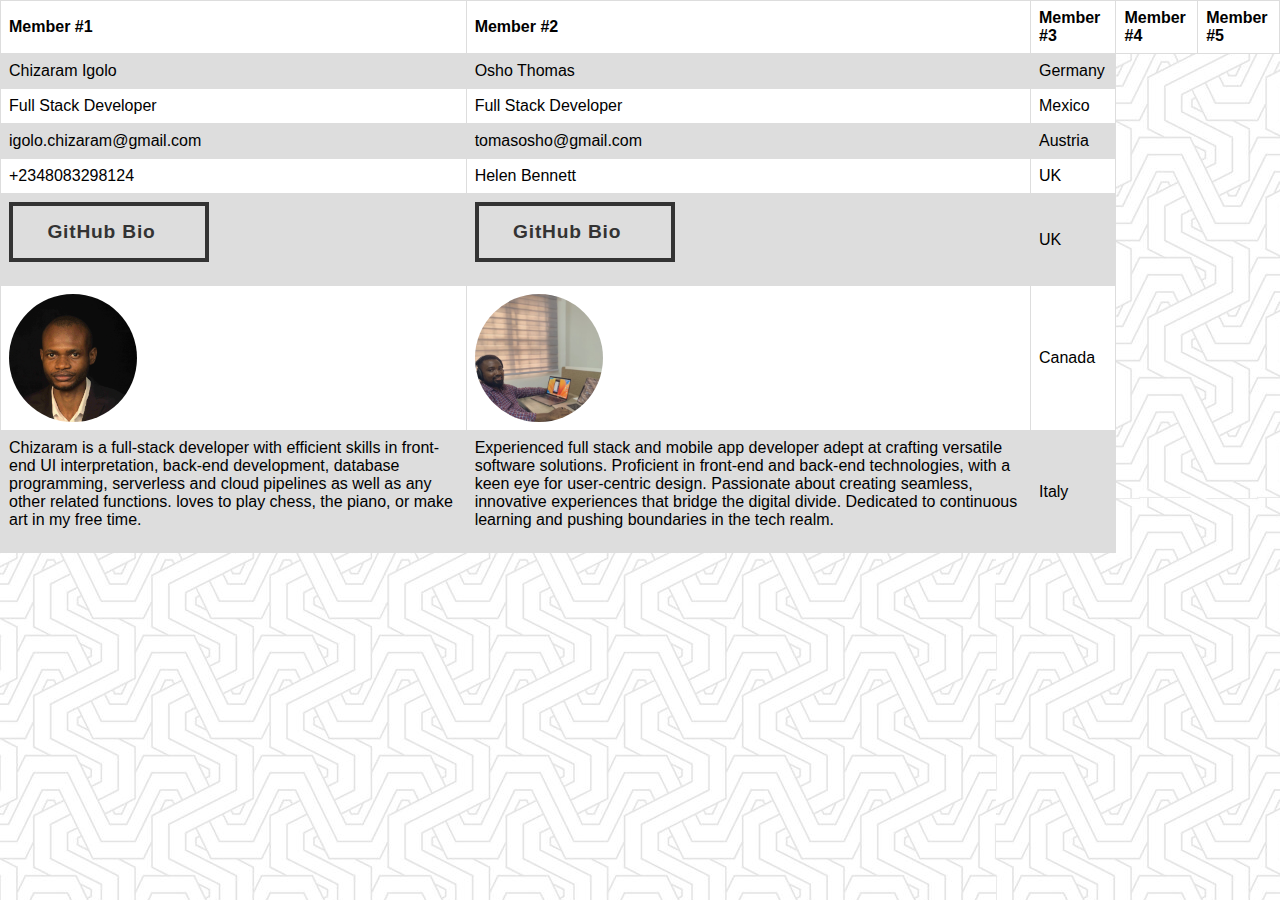
==== responsive-table/index.html @ d3e7b122 "✨ "First commit"" ====
<!DOCTYPE html>
<html lang="en">
  <head>
    <meta charset="UTF-8" />
    <meta name="viewport" content="width=device-width, initial-scale=1.0" />
    <title>Document</title>
    <link rel="stylesheet" href="style.css" />
  </head>
  <body>
    <!-- <div class="flex-parent">
      <div class="flex-container">
        <div>
          <h1>Chizaram Igolo</h1>
          <h2>Full Stack Developer</h2>
          <p>igolo.chizaram@gmail.com</p>
          <p>+2348083298124</p>
          <p>
            <a
              href="https://bio-page-eight.vercel.app/"
              target="_blank"
              rel="noopener noreferrer"
              class="btn draw-border"
            >
              GitHub Bio</a
            >
          </p>
          <div class="profile-pic-div">
            <img src="./images/profile-pic.jpg" alt="" width="128px" />
          </div>
          <br />

          <div>
            <p>
              Chizaram is a full-stack developer with efficient skills in
              front-end UI interpretation, back-end development, database
              programming, serverless and cloud pipelines as well as any other
              related functions. loves to play chess, the piano, or make art in
              my free time.
            </p>
          </div>
        </div>
      </div>
      <div class="flex-container">
        <div>
          <h1>Chizaram Igolo</h1>
          <h2>Full Stack Developer</h2>
          <p>igolo.chizaram@gmail.com</p>
          <p>+2348083298124</p>
          <p>
            <a
              href="https://bio-page-eight.vercel.app/"
              target="_blank"
              rel="noopener noreferrer"
              class="btn draw-border"
            >
              GitHub Bio</a
            >
          </p>
          <div class="profile-pic-div">
            <img src="./images/profile-pic.jpg" alt="" width="128px" />
          </div>
          <br />

          <div>
            <p>
              Chizaram is a full-stack developer with efficient skills in
              front-end UI interpretation, back-end development, database
              programming, serverless and cloud pipelines as well as any other
              related functions. loves to play chess, the piano, or make art in
              my free time.
            </p>
          </div>
        </div>
      </div>
      <div class="flex-container">
        <div>
          <h1>Chizaram Igolo</h1>
          <h2>Full Stack Developer</h2>
          <p>igolo.chizaram@gmail.com</p>
          <p>+2348083298124</p>
          <p>
            <a
              href="https://bio-page-eight.vercel.app/"
              target="_blank"
              rel="noopener noreferrer"
              class="btn draw-border"
            >
              GitHub Bio</a
            >
          </p>
          <div class="profile-pic-div">
            <img src="./images/profile-pic.jpg" alt="" width="128px" />
          </div>
          <br />

          <div>
            <p>
              Chizaram is a full-stack developer with efficient skills in
              front-end UI interpretation, back-end development, database
              programming, serverless and cloud pipelines as well as any other
              related functions. loves to play chess, the piano, or make art in
              my free time.
            </p>
          </div>
        </div>
      </div>
      <div class="flex-container">
        <div>
          <h1>Chizaram Igolo</h1>
          <h2>Full Stack Developer</h2>
          <p>igolo.chizaram@gmail.com</p>
          <p>+2348083298124</p>
          <p>
            <a
              href="https://bio-page-eight.vercel.app/"
              target="_blank"
              rel="noopener noreferrer"
              class="btn draw-border"
            >
              GitHub Bio</a
            >
          </p>
          <div class="profile-pic-div">
            <img src="./images/profile-pic.jpg" alt="" width="128px" />
          </div>
          <br />

          <div>
            <p>
              Chizaram is a full-stack developer with efficient skills in
              front-end UI interpretation, back-end development, database
              programming, serverless and cloud pipelines as well as any other
              related functions. loves to play chess, the piano, or make art in
              my free time.
            </p>
          </div>
        </div>
      </div>
      <div class="flex-container">
        <div>
          <h1>Chizaram Igolo</h1>
          <h2>Full Stack Developer</h2>
          <p>igolo.chizaram@gmail.com</p>
          <p>+2348083298124</p>
          <p>
            <a
              href="https://bio-page-eight.vercel.app/"
              target="_blank"
              rel="noopener noreferrer"
              class="btn draw-border"
            >
              GitHub Bio</a
            >
          </p>
          <div class="profile-pic-div">
            <img src="./images/profile-pic.jpg" alt="" width="128px" />
          </div>
          <br />

          <div>
            <p>
              Chizaram is a full-stack developer with efficient skills in
              front-end UI interpretation, back-end development, database
              programming, serverless and cloud pipelines as well as any other
              related functions. loves to play chess, the piano, or make art in
              my free time.
            </p>
          </div>
        </div>
      </div>
    </div> -->

    <table>
      <tr>
        <th>Member #1</th>
        <th>Member #2</th>
        <th>Member #3</th>
        <th>Member #4</th>
        <th>Member #5</th>
      </tr>
      <tr>
        <td>Chizaram Igolo</td>
        <td>Osho Thomas</td>
        <td>Germany</td>
      </tr>
      <tr>
        <td>Full Stack Developer</td>
        <td>Full Stack Developer</td>
        <td>Mexico</td>
      </tr>
      <tr>
        <td>igolo.chizaram@gmail.com</td>
        <td>tomasosho@gmail.com</td>
        <td>Austria</td>
      </tr>
      <tr>
        <td>+2348083298124</td>
        <td>Helen Bennett</td>
        <td>UK</td>
      </tr>
      <tr>
        <td>
          <p>
            <a
              href="https://bio-page-eight.vercel.app/"
              target="_blank"
              rel="noopener noreferrer"
              class="btn draw-border"
            >
              GitHub Bio</a
            >
          </p>
        </td>
        <td>
          <p>
            <a
              href="https://thomasosho.github.io/AfriEd/"
              target="_blank"
              rel="noopener noreferrer"
              class="btn draw-border"
            >
              GitHub Bio</a
            >
          </p>
        </td>
        <td>UK</td>
      </tr>
      <tr>
        <td>
          <div class="profile-pic-div-1"></div>
        </td>
        <td>
          <div class="profile-pic-div-2"></div>
        </td>
        <td>Canada</td>
      </tr>

      <tr>
        <td>
          <p>
            Chizaram is a full-stack developer with efficient skills in
            front-end UI interpretation, back-end development, database
            programming, serverless and cloud pipelines as well as any other
            related functions. loves to play chess, the piano, or make art in my
            free time.
          </p>
        </td>
        <td>
          <p>
            Experienced full stack and mobile app developer adept at crafting
            versatile software solutions. Proficient in front-end and back-end
            technologies, with a keen eye for user-centric design. Passionate
            about creating seamless, innovative experiences that bridge the
            digital divide. Dedicated to continuous learning and pushing
            boundaries in the tech realm.
          </p>
        </td>
        <td>Italy</td>
      </tr>
    </table>
  </body>
</html>
---- responsive-table/style.css ----
* {
  box-sizing: border-box;
  margin: 0;
  padding: 0;
}

html {
  width: 100vw;
}

body {
  width: 100%;
  font-size: 100%;
  font-family: "Lucida Sans", "Lucida Sans Regular", "Lucida Grande",
    "Lucida Sans Unicode", Geneva, Verdana, sans-serif;
  background-image: url("./images/bg.jpg");
  background-repeat: repeat;
  overflow-x: hidden;
}

.flex-parent {
  display: flex;
  flex-direction: row;
  flex-wrap: wrap;
  padding: 0 20px;
  column-gap: 20px;
}

.flex-container {
  display: flex;
  flex-direction: column;
  width: 33.3333%;
  width: calc(100% * (1 / 3) - 20px - 1px);
  align-items: center;
  padding-top: 30px;
}

/* Extra small devices (phones, 600px and down) */
@media (max-width: 480px) {
  .flex-container > div {
    /* width: 200px; */
  }
}

@media only screen and (min-width: 600px) {
  .flex-container > div {
    /* width: 80%; */
  }
}

@media only screen and (min-width: 768px) {
  .flex-container > div {
    /* width: 60%; */
  }
}

@media only screen and (min-width: 992px) {
  .flex-container > div {
    /* width: 50%; */
  }
}

.flex-container > div {
  background-color: #f1f1f1;
  padding-top: 20px;
  padding-bottom: 20px;
  margin-top: 0px;
  margin-bottom: 0px;
  text-align: center;
}

.flex-container > div:nth-child(1) {
  padding-top: 30px;
  padding-left: 30px;
  padding-right: 30px;
}

.flex-container > div:nth-child(2) {
  padding-top: 10px;
}

h1,
h2 {
  margin-bottom: 15px;
}

p {
  font-size: 1em;
  margin-bottom: 15px;
}

.profile-pic-div {
  margin-bottom: 10px;
}

.profile-pic-div img {
  border-radius: 50%;
}

.links-div {
  display: flex;
  flex-direction: column;
  row-gap: 8px;
}

.socials-div {
  display: flex;
  flex-direction: row;
  justify-content: center;
  column-gap: 8px;
}

.socials-div div {
  width: 30%;
}

.socials-div div a img {
  width: 48px;
}

.socials-div div a:hover img {
  width: 54px;
  transition: all 0.2s;
}

.draw-border {
  box-shadow: inset 0 0 0 4px #333;
  color: #333;
  transition: color 0.25s 0.0833333333s;
  position: relative;
}

.draw-border::before,
.draw-border::after {
  border: 0 solid transparent;
  box-sizing: border-box;
  content: "";
  pointer-events: none;
  position: absolute;
  width: 0;
  height: 0;
  bottom: 0;
  right: 0;
}

.draw-border::before {
  border-bottom-width: 4px;
  border-left-width: 4px;
}

.draw-border::after {
  border-top-width: 4px;
  border-right-width: 4px;
}

.draw-border:hover {
  color: #ff4444;
}

.draw-border:hover::before,
.draw-border:hover::after {
  border-color: #ff4444;
  transition: border-color 0s, width 0.25s, height 0.25s;
  width: 100%;
  height: 100%;
}

.draw-border:hover::before {
  transition-delay: 0s, 0s, 0.25s;
}

.draw-border:hover::after {
  transition-delay: 0s, 0.25s, 0s;
}

.btn {
  display: inline-block;
  width: 200px;
  text-decoration: none;
  background: none;
  border: none;
  cursor: pointer;
  line-height: 1.5;
  font: 700 1.2rem "Roboto Slab", sans-serif;
  padding: 1em 2em;
  letter-spacing: 0.05rem;
}

.btn:focus {
  outline: 2px dotted #55d7dc;
}

table {
  font-family: arial, sans-serif;
  border-collapse: collapse;
  width: 100%;
}

td,
th {
  border: 1px solid #dddddd;
  text-align: left;
  padding: 8px;
}

tr:nth-child(even) {
  background-color: #dddddd;
}

tr:nth-child(odd) {
  background-color: #ffffff;
}

.profile-pic-div-1 {
  background-image: url("./images/team-members-pics/01.jpg");
  background-size: cover;
  background-repeat: no-repeat;
  border-radius: 50%;
  width: 128px;
  height: 128px;
}

.profile-pic-div-2 {
  background-image: url("./images/team-members-pics/02.jpg");
  background-size: cover;
  background-repeat: no-repeat;
  border-radius: 50%;
  width: 128px;
  height: 128px;
}
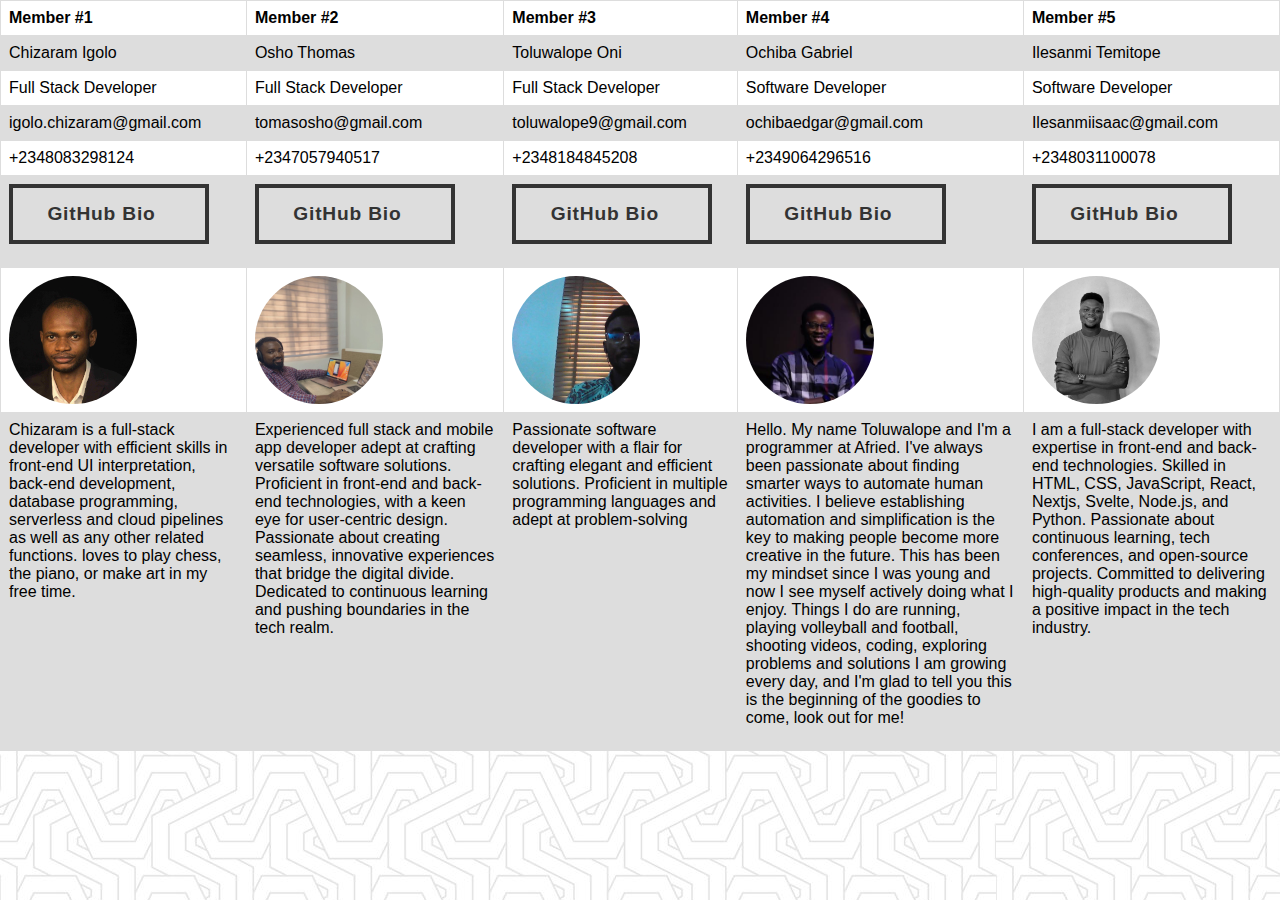
==== commit 0a5f142f: "📸 Add team members' pictures" ====
--- a/responsive-table/index.html
+++ b/responsive-table/index.html
@@ -181,22 +181,30 @@
       <tr>
         <td>Chizaram Igolo</td>
         <td>Osho Thomas</td>
-        <td>Germany</td>
+        <td>Toluwalope Oni</td>
+        <td>Ochiba Gabriel</td>
+        <td>Ilesanmi Temitope</td>
       </tr>
       <tr>
         <td>Full Stack Developer</td>
         <td>Full Stack Developer</td>
-        <td>Mexico</td>
+        <td>Full Stack Developer</td>
+        <td>Software Developer</td>
+        <td>Software Developer</td>
       </tr>
       <tr>
         <td>igolo.chizaram@gmail.com</td>
         <td>tomasosho@gmail.com</td>
-        <td>Austria</td>
+        <td>toluwalope9@gmail.com</td>
+        <td>ochibaedgar@gmail.com</td>
+        <td>Ilesanmiisaac@gmail.com</td>
       </tr>
       <tr>
         <td>+2348083298124</td>
-        <td>Helen Bennett</td>
-        <td>UK</td>
+        <td>+2347057940517</td>
+        <td>+2348184845208</td>
+        <td>+2349064296516</td>
+        <td>+2348031100078</td>
       </tr>
       <tr>
         <td>
@@ -223,7 +231,45 @@
             >
           </p>
         </td>
-        <td>UK</td>
+        <td>
+          <p>
+            <a
+              href="https://toluwanee.github.io/StackTrekProjects/"
+              target="_blank"
+              rel="noopener noreferrer"
+              class="btn draw-border"
+            >
+              GitHub Bio</a
+            >
+          </p>
+        </td>
+
+        <td>
+          <p>
+            <a
+              href="
+              https://gabbyedgar.github.io/StackTrek_Bio-page/"
+              target="_blank"
+              rel="noopener noreferrer"
+              class="btn draw-border"
+            >
+              GitHub Bio</a
+            >
+          </p>
+        </td>
+
+        <td>
+          <p>
+            <a
+              href="https://github.com/Blazskills"
+              target="_blank"
+              rel="noopener noreferrer"
+              class="btn draw-border"
+            >
+              GitHub Bio</a
+            >
+          </p>
+        </td>
       </tr>
       <tr>
         <td>
@@ -232,7 +278,15 @@
         <td>
           <div class="profile-pic-div-2"></div>
         </td>
-        <td>Canada</td>
+        <td>
+          <div class="profile-pic-div-3"></div>
+        </td>
+        <td>
+          <div class="profile-pic-div-4"></div>
+        </td>
+        <td>
+          <div class="profile-pic-div-5"></div>
+        </td>
       </tr>
 
       <tr>
@@ -255,7 +309,37 @@
             boundaries in the tech realm.
           </p>
         </td>
-        <td>Italy</td>
+        <td>
+          <p>
+            Passionate software developer with a flair for crafting elegant and
+            efficient solutions. Proficient in multiple programming languages
+            and adept at problem-solving
+          </p>
+        </td>
+        <td>
+          <p>
+            Hello. My name Toluwalope and I'm a programmer at Afried. I've
+            always been passionate about finding smarter ways to automate human
+            activities. I believe establishing automation and simplification is
+            the key to making people become more creative in the future. This
+            has been my mindset since I was young and now I see myself actively
+            doing what I enjoy. Things I do are running, playing volleyball and
+            football, shooting videos, coding, exploring problems and solutions
+            I am growing every day, and I'm glad to tell you this is the
+            beginning of the goodies to come, look out for me!
+          </p>
+        </td>
+
+        <td>
+          <p>
+            I am a full-stack developer with expertise in front-end and back-end
+            technologies. Skilled in HTML, CSS, JavaScript, React, Nextjs,
+            Svelte, Node.js, and Python. Passionate about continuous learning,
+            tech conferences, and open-source projects. Committed to delivering
+            high-quality products and making a positive impact in the tech
+            industry.
+          </p>
+        </td>
       </tr>
     </table>
   </body>
--- a/responsive-table/style.css
+++ b/responsive-table/style.css
@@ -211,6 +211,10 @@
   background-color: #ffffff;
 }
 
+td {
+  vertical-align: top;
+}
+
 .profile-pic-div-1 {
   background-image: url("./images/team-members-pics/01.jpg");
   background-size: cover;
@@ -228,3 +232,30 @@
   width: 128px;
   height: 128px;
 }
+
+.profile-pic-div-3 {
+  background-image: url("./images/team-members-pics/03.jpg");
+  background-size: cover;
+  background-repeat: no-repeat;
+  border-radius: 50%;
+  width: 128px;
+  height: 128px;
+}
+
+.profile-pic-div-4 {
+  background-image: url("./images/team-members-pics/04.jpg");
+  background-size: cover;
+  background-repeat: no-repeat;
+  border-radius: 50%;
+  width: 128px;
+  height: 128px;
+}
+
+.profile-pic-div-5 {
+  background-image: url("./images/team-members-pics/05.jpg");
+  background-size: cover;
+  background-repeat: no-repeat;
+  border-radius: 50%;
+  width: 128px;
+  height: 128px;
+}
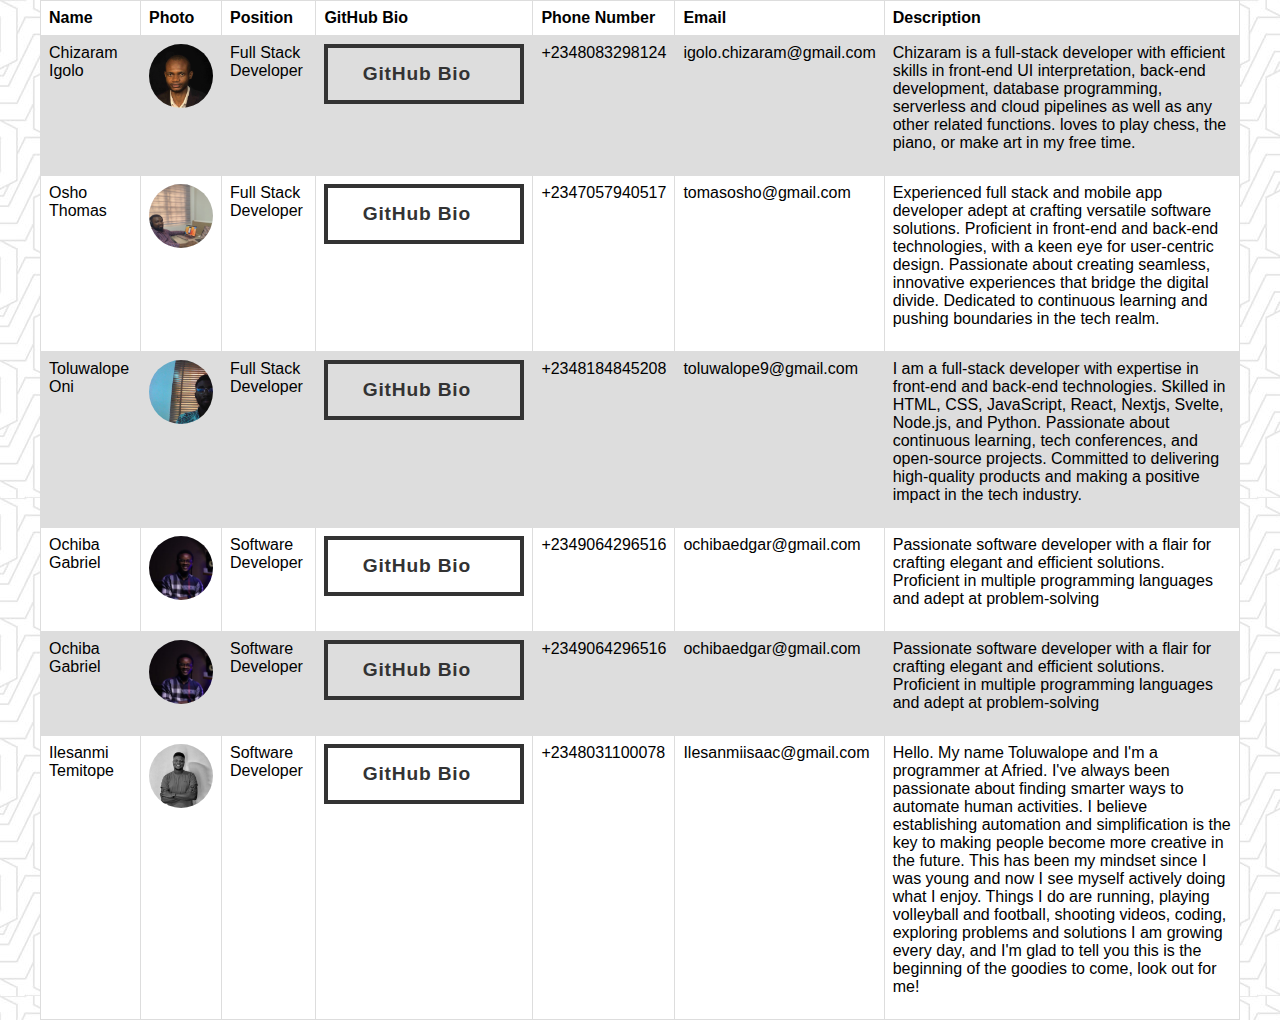
==== commit ef80071a: "Make table responsive" ====
--- a/responsive-table/index.html
+++ b/responsive-table/index.html
@@ -7,13 +7,23 @@
     <link rel="stylesheet" href="style.css" />
   </head>
   <body>
-    <!-- <div class="flex-parent">
-      <div class="flex-container">
-        <div>
-          <h1>Chizaram Igolo</h1>
-          <h2>Full Stack Developer</h2>
-          <p>igolo.chizaram@gmail.com</p>
-          <p>+2348083298124</p>
+    <table>
+      <tr>
+        <th>Name</th>
+        <th>Photo</th>
+        <th>Position</th>
+        <th>GitHub Bio</th>
+        <th>Phone Number</th>
+        <th>Email</th>
+        <th>Description</th>
+      </tr>
+      <tr>
+        <td>Chizaram Igolo</td>
+        <td>
+          <div class="profile-pic-div-1"></div>
+        </td>
+        <td>Full Stack Developer</td>
+        <td>
           <p>
             <a
               href="https://bio-page-eight.vercel.app/"
@@ -24,272 +34,9 @@
               GitHub Bio</a
             >
           </p>
-          <div class="profile-pic-div">
-            <img src="./images/profile-pic.jpg" alt="" width="128px" />
-          </div>
-          <br />
-
-          <div>
-            <p>
-              Chizaram is a full-stack developer with efficient skills in
-              front-end UI interpretation, back-end development, database
-              programming, serverless and cloud pipelines as well as any other
-              related functions. loves to play chess, the piano, or make art in
-              my free time.
-            </p>
-          </div>
-        </div>
-      </div>
-      <div class="flex-container">
-        <div>
-          <h1>Chizaram Igolo</h1>
-          <h2>Full Stack Developer</h2>
-          <p>igolo.chizaram@gmail.com</p>
-          <p>+2348083298124</p>
-          <p>
-            <a
-              href="https://bio-page-eight.vercel.app/"
-              target="_blank"
-              rel="noopener noreferrer"
-              class="btn draw-border"
-            >
-              GitHub Bio</a
-            >
-          </p>
-          <div class="profile-pic-div">
-            <img src="./images/profile-pic.jpg" alt="" width="128px" />
-          </div>
-          <br />
-
-          <div>
-            <p>
-              Chizaram is a full-stack developer with efficient skills in
-              front-end UI interpretation, back-end development, database
-              programming, serverless and cloud pipelines as well as any other
-              related functions. loves to play chess, the piano, or make art in
-              my free time.
-            </p>
-          </div>
-        </div>
-      </div>
-      <div class="flex-container">
-        <div>
-          <h1>Chizaram Igolo</h1>
-          <h2>Full Stack Developer</h2>
-          <p>igolo.chizaram@gmail.com</p>
-          <p>+2348083298124</p>
-          <p>
-            <a
-              href="https://bio-page-eight.vercel.app/"
-              target="_blank"
-              rel="noopener noreferrer"
-              class="btn draw-border"
-            >
-              GitHub Bio</a
-            >
-          </p>
-          <div class="profile-pic-div">
-            <img src="./images/profile-pic.jpg" alt="" width="128px" />
-          </div>
-          <br />
-
-          <div>
-            <p>
-              Chizaram is a full-stack developer with efficient skills in
-              front-end UI interpretation, back-end development, database
-              programming, serverless and cloud pipelines as well as any other
-              related functions. loves to play chess, the piano, or make art in
-              my free time.
-            </p>
-          </div>
-        </div>
-      </div>
-      <div class="flex-container">
-        <div>
-          <h1>Chizaram Igolo</h1>
-          <h2>Full Stack Developer</h2>
-          <p>igolo.chizaram@gmail.com</p>
-          <p>+2348083298124</p>
-          <p>
-            <a
-              href="https://bio-page-eight.vercel.app/"
-              target="_blank"
-              rel="noopener noreferrer"
-              class="btn draw-border"
-            >
-              GitHub Bio</a
-            >
-          </p>
-          <div class="profile-pic-div">
-            <img src="./images/profile-pic.jpg" alt="" width="128px" />
-          </div>
-          <br />
-
-          <div>
-            <p>
-              Chizaram is a full-stack developer with efficient skills in
-              front-end UI interpretation, back-end development, database
-              programming, serverless and cloud pipelines as well as any other
-              related functions. loves to play chess, the piano, or make art in
-              my free time.
-            </p>
-          </div>
-        </div>
-      </div>
-      <div class="flex-container">
-        <div>
-          <h1>Chizaram Igolo</h1>
-          <h2>Full Stack Developer</h2>
-          <p>igolo.chizaram@gmail.com</p>
-          <p>+2348083298124</p>
-          <p>
-            <a
-              href="https://bio-page-eight.vercel.app/"
-              target="_blank"
-              rel="noopener noreferrer"
-              class="btn draw-border"
-            >
-              GitHub Bio</a
-            >
-          </p>
-          <div class="profile-pic-div">
-            <img src="./images/profile-pic.jpg" alt="" width="128px" />
-          </div>
-          <br />
-
-          <div>
-            <p>
-              Chizaram is a full-stack developer with efficient skills in
-              front-end UI interpretation, back-end development, database
-              programming, serverless and cloud pipelines as well as any other
-              related functions. loves to play chess, the piano, or make art in
-              my free time.
-            </p>
-          </div>
-        </div>
-      </div>
-    </div> -->
-
-    <table>
-      <tr>
-        <th>Member #1</th>
-        <th>Member #2</th>
-        <th>Member #3</th>
-        <th>Member #4</th>
-        <th>Member #5</th>
-      </tr>
-      <tr>
-        <td>Chizaram Igolo</td>
-        <td>Osho Thomas</td>
-        <td>Toluwalope Oni</td>
-        <td>Ochiba Gabriel</td>
-        <td>Ilesanmi Temitope</td>
-      </tr>
-      <tr>
-        <td>Full Stack Developer</td>
-        <td>Full Stack Developer</td>
-        <td>Full Stack Developer</td>
-        <td>Software Developer</td>
-        <td>Software Developer</td>
-      </tr>
-      <tr>
+        </td>
+        <td>+2348083298124</td>
         <td>igolo.chizaram@gmail.com</td>
-        <td>tomasosho@gmail.com</td>
-        <td>toluwalope9@gmail.com</td>
-        <td>ochibaedgar@gmail.com</td>
-        <td>Ilesanmiisaac@gmail.com</td>
-      </tr>
-      <tr>
-        <td>+2348083298124</td>
-        <td>+2347057940517</td>
-        <td>+2348184845208</td>
-        <td>+2349064296516</td>
-        <td>+2348031100078</td>
-      </tr>
-      <tr>
-        <td>
-          <p>
-            <a
-              href="https://bio-page-eight.vercel.app/"
-              target="_blank"
-              rel="noopener noreferrer"
-              class="btn draw-border"
-            >
-              GitHub Bio</a
-            >
-          </p>
-        </td>
-        <td>
-          <p>
-            <a
-              href="https://thomasosho.github.io/AfriEd/"
-              target="_blank"
-              rel="noopener noreferrer"
-              class="btn draw-border"
-            >
-              GitHub Bio</a
-            >
-          </p>
-        </td>
-        <td>
-          <p>
-            <a
-              href="https://toluwanee.github.io/StackTrekProjects/"
-              target="_blank"
-              rel="noopener noreferrer"
-              class="btn draw-border"
-            >
-              GitHub Bio</a
-            >
-          </p>
-        </td>
-
-        <td>
-          <p>
-            <a
-              href="
-              https://gabbyedgar.github.io/StackTrek_Bio-page/"
-              target="_blank"
-              rel="noopener noreferrer"
-              class="btn draw-border"
-            >
-              GitHub Bio</a
-            >
-          </p>
-        </td>
-
-        <td>
-          <p>
-            <a
-              href="https://github.com/Blazskills"
-              target="_blank"
-              rel="noopener noreferrer"
-              class="btn draw-border"
-            >
-              GitHub Bio</a
-            >
-          </p>
-        </td>
-      </tr>
-      <tr>
-        <td>
-          <div class="profile-pic-div-1"></div>
-        </td>
-        <td>
-          <div class="profile-pic-div-2"></div>
-        </td>
-        <td>
-          <div class="profile-pic-div-3"></div>
-        </td>
-        <td>
-          <div class="profile-pic-div-4"></div>
-        </td>
-        <td>
-          <div class="profile-pic-div-5"></div>
-        </td>
-      </tr>
-
-      <tr>
         <td>
           <p>
             Chizaram is a full-stack developer with efficient skills in
@@ -299,6 +46,28 @@
             free time.
           </p>
         </td>
+      </tr>
+
+      <tr>
+        <td>Osho Thomas</td>
+        <td>
+          <div class="profile-pic-div-2"></div>
+        </td>
+        <td>Full Stack Developer</td>
+        <td>
+          <p>
+            <a
+              href="https://thomasosho.github.io/AfriEd/"
+              target="_blank"
+              rel="noopener noreferrer"
+              class="btn draw-border"
+            >
+              GitHub Bio</a
+            >
+          </p>
+        </td>
+        <td>+2347057940517</td>
+        <td>tomasosho@gmail.com</td>
         <td>
           <p>
             Experienced full stack and mobile app developer adept at crafting
@@ -309,6 +78,61 @@
             boundaries in the tech realm.
           </p>
         </td>
+      </tr>
+
+      <tr>
+        <td>Toluwalope Oni</td>
+        <td>
+          <div class="profile-pic-div-3"></div>
+        </td>
+        <td>Full Stack Developer</td>
+        <td>
+          <p>
+            <a
+              href="https://toluwanee.github.io/StackTrekProjects/"
+              target="_blank"
+              rel="noopener noreferrer"
+              class="btn draw-border"
+            >
+              GitHub Bio</a
+            >
+          </p>
+        </td>
+        <td>+2348184845208</td>
+        <td>toluwalope9@gmail.com</td>
+        <td>
+          <p>
+            I am a full-stack developer with expertise in front-end and back-end
+            technologies. Skilled in HTML, CSS, JavaScript, React, Nextjs,
+            Svelte, Node.js, and Python. Passionate about continuous learning,
+            tech conferences, and open-source projects. Committed to delivering
+            high-quality products and making a positive impact in the tech
+            industry.
+          </p>
+        </td>
+      </tr>
+
+      <tr>
+        <td>Ochiba Gabriel</td>
+        <td>
+          <div class="profile-pic-div-4"></div>
+        </td>
+        <td>Software Developer</td>
+        <td>
+          <p>
+            <a
+              href="
+              https://gabbyedgar.github.io/StackTrek_Bio-page/"
+              target="_blank"
+              rel="noopener noreferrer"
+              class="btn draw-border"
+            >
+              GitHub Bio</a
+            >
+          </p>
+        </td>
+        <td>+2349064296516</td>
+        <td>ochibaedgar@gmail.com</td>
         <td>
           <p>
             Passionate software developer with a flair for crafting elegant and
@@ -316,6 +140,58 @@
             and adept at problem-solving
           </p>
         </td>
+      </tr>
+
+      <tr>
+        <td>Ochiba Gabriel</td>
+        <td>
+          <div class="profile-pic-div-4"></div>
+        </td>
+        <td>Software Developer</td>
+        <td>
+          <p>
+            <a
+              href="
+              https://gabbyedgar.github.io/StackTrek_Bio-page/"
+              target="_blank"
+              rel="noopener noreferrer"
+              class="btn draw-border"
+            >
+              GitHub Bio</a
+            >
+          </p>
+        </td>
+        <td>+2349064296516</td>
+        <td>ochibaedgar@gmail.com</td>
+        <td>
+          <p>
+            Passionate software developer with a flair for crafting elegant and
+            efficient solutions. Proficient in multiple programming languages
+            and adept at problem-solving
+          </p>
+        </td>
+      </tr>
+
+      <tr>
+        <td>Ilesanmi Temitope</td>
+        <td>
+          <div class="profile-pic-div-5"></div>
+        </td>
+        <td>Software Developer</td>
+        <td>
+          <p>
+            <a
+              href="https://github.com/Blazskills"
+              target="_blank"
+              rel="noopener noreferrer"
+              class="btn draw-border"
+            >
+              GitHub Bio</a
+            >
+          </p>
+        </td>
+        <td>+2348031100078</td>
+        <td>Ilesanmiisaac@gmail.com</td>
         <td>
           <p>
             Hello. My name Toluwalope and I'm a programmer at Afried. I've
@@ -329,17 +205,6 @@
             beginning of the goodies to come, look out for me!
           </p>
         </td>
-
-        <td>
-          <p>
-            I am a full-stack developer with expertise in front-end and back-end
-            technologies. Skilled in HTML, CSS, JavaScript, React, Nextjs,
-            Svelte, Node.js, and Python. Passionate about continuous learning,
-            tech conferences, and open-source projects. Committed to delivering
-            high-quality products and making a positive impact in the tech
-            industry.
-          </p>
-        </td>
       </tr>
     </table>
   </body>
--- a/responsive-table/style.css
+++ b/responsive-table/style.css
@@ -15,68 +15,9 @@
     "Lucida Sans Unicode", Geneva, Verdana, sans-serif;
   background-image: url("./images/bg.jpg");
   background-repeat: repeat;
+  padding-left: 40px;
+  padding-right: 40px;
   overflow-x: hidden;
-}
-
-.flex-parent {
-  display: flex;
-  flex-direction: row;
-  flex-wrap: wrap;
-  padding: 0 20px;
-  column-gap: 20px;
-}
-
-.flex-container {
-  display: flex;
-  flex-direction: column;
-  width: 33.3333%;
-  width: calc(100% * (1 / 3) - 20px - 1px);
-  align-items: center;
-  padding-top: 30px;
-}
-
-/* Extra small devices (phones, 600px and down) */
-@media (max-width: 480px) {
-  .flex-container > div {
-    /* width: 200px; */
-  }
-}
-
-@media only screen and (min-width: 600px) {
-  .flex-container > div {
-    /* width: 80%; */
-  }
-}
-
-@media only screen and (min-width: 768px) {
-  .flex-container > div {
-    /* width: 60%; */
-  }
-}
-
-@media only screen and (min-width: 992px) {
-  .flex-container > div {
-    /* width: 50%; */
-  }
-}
-
-.flex-container > div {
-  background-color: #f1f1f1;
-  padding-top: 20px;
-  padding-bottom: 20px;
-  margin-top: 0px;
-  margin-bottom: 0px;
-  text-align: center;
-}
-
-.flex-container > div:nth-child(1) {
-  padding-top: 30px;
-  padding-left: 30px;
-  padding-right: 30px;
-}
-
-.flex-container > div:nth-child(2) {
-  padding-top: 10px;
 }
 
 h1,
@@ -95,32 +36,6 @@
 
 .profile-pic-div img {
   border-radius: 50%;
-}
-
-.links-div {
-  display: flex;
-  flex-direction: column;
-  row-gap: 8px;
-}
-
-.socials-div {
-  display: flex;
-  flex-direction: row;
-  justify-content: center;
-  column-gap: 8px;
-}
-
-.socials-div div {
-  width: 30%;
-}
-
-.socials-div div a img {
-  width: 48px;
-}
-
-.socials-div div a:hover img {
-  width: 54px;
-  transition: all 0.2s;
 }
 
 .draw-border {
@@ -194,6 +109,7 @@
   font-family: arial, sans-serif;
   border-collapse: collapse;
   width: 100%;
+  overflow: auto;
 }
 
 td,
@@ -215,13 +131,29 @@
   vertical-align: top;
 }
 
+@media all and (max-width: 500px) {
+  table {
+    width: 100%;
+  }
+
+  td {
+    display: block;
+    width: 100%;
+  }
+
+  tr {
+    display: block;
+    margin-bottom: 30px;
+  }
+}
+
 .profile-pic-div-1 {
   background-image: url("./images/team-members-pics/01.jpg");
   background-size: cover;
   background-repeat: no-repeat;
   border-radius: 50%;
-  width: 128px;
-  height: 128px;
+  width: 64px;
+  height: 64px;
 }
 
 .profile-pic-div-2 {
@@ -229,8 +161,8 @@
   background-size: cover;
   background-repeat: no-repeat;
   border-radius: 50%;
-  width: 128px;
-  height: 128px;
+  width: 64px;
+  height: 64px;
 }
 
 .profile-pic-div-3 {
@@ -238,8 +170,8 @@
   background-size: cover;
   background-repeat: no-repeat;
   border-radius: 50%;
-  width: 128px;
-  height: 128px;
+  width: 64px;
+  height: 64px;
 }
 
 .profile-pic-div-4 {
@@ -247,8 +179,8 @@
   background-size: cover;
   background-repeat: no-repeat;
   border-radius: 50%;
-  width: 128px;
-  height: 128px;
+  width: 64px;
+  height: 64px;
 }
 
 .profile-pic-div-5 {
@@ -256,6 +188,6 @@
   background-size: cover;
   background-repeat: no-repeat;
   border-radius: 50%;
-  width: 128px;
-  height: 128px;
+  width: 64px;
+  height: 64px;
 }
